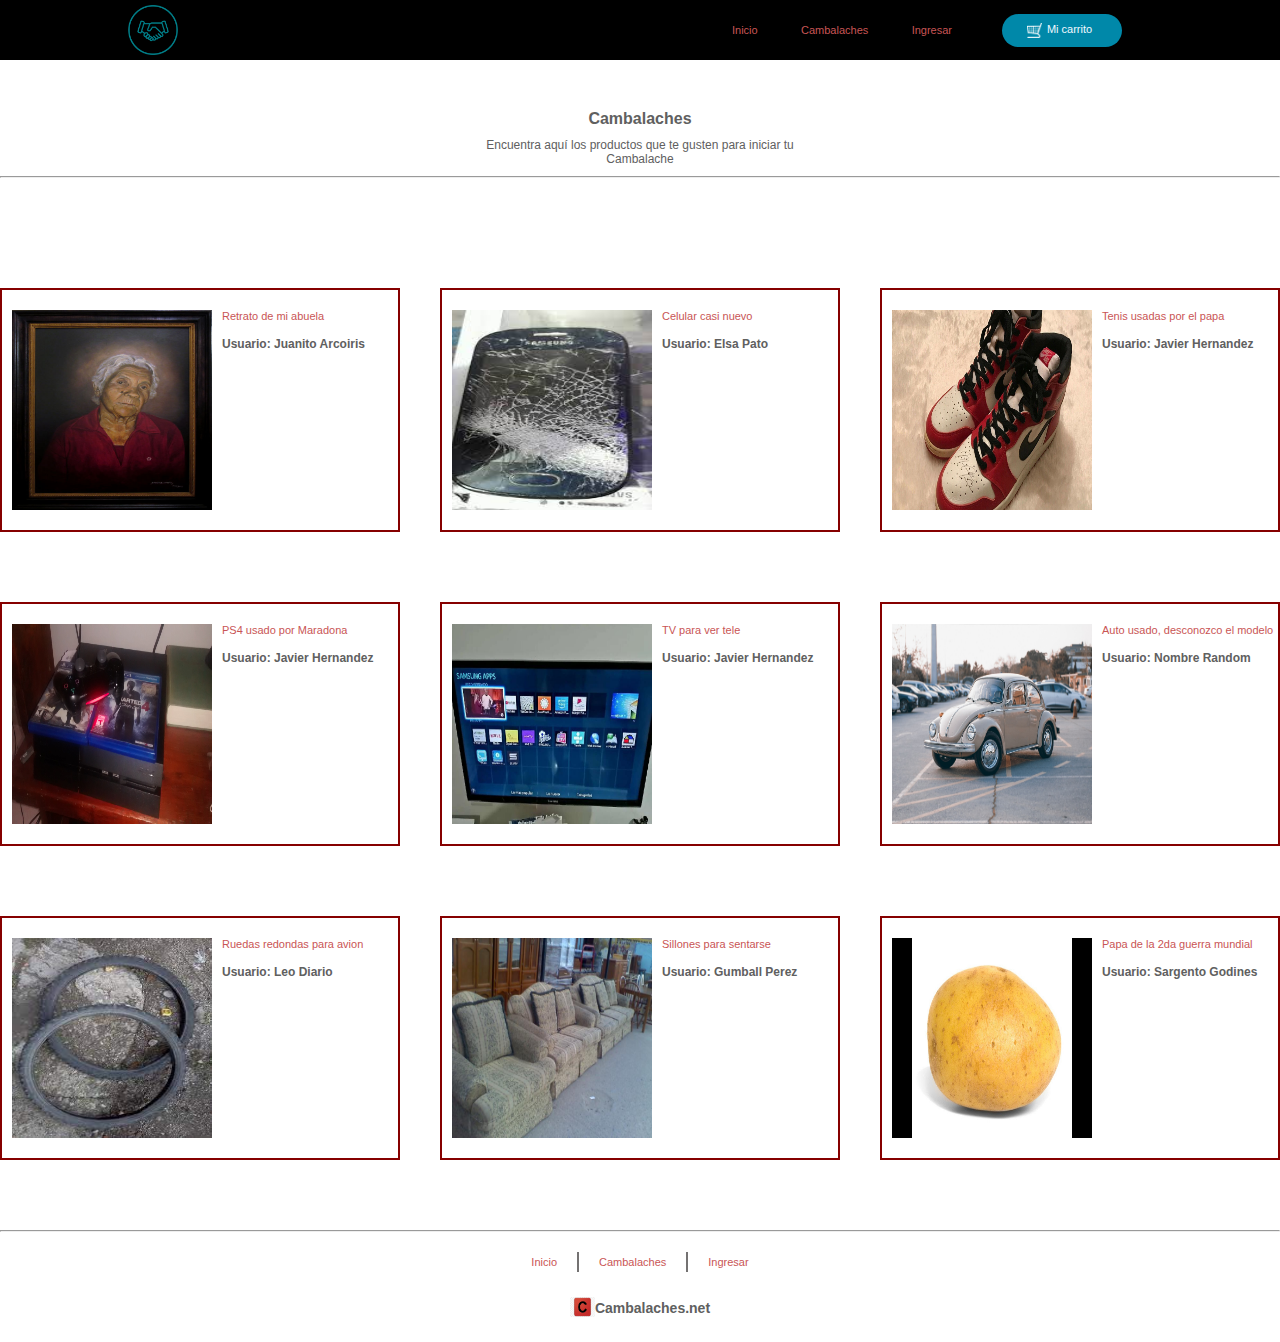
==== cambalache.html @ b277d47a "fist commit, register, login completed" ====
<!DOCTYPE html>
<html lang="en">
    <head>
        <meta charset="UTF-8">
        <meta http-equiv="X-UA-Compatible" content="IE=edge">
        <meta name="viewport" content="width=device-width, initial-scale=1.0">
        <title>Cambalaches</title>
        <link rel="stylesheet" href="styles.css">
        <style>
            .head {
                display: flex;
                flex-direction: row;
                justify-content: space-around;
            }
            .he {
                display: flex;
                position: absolute;
                bottom: 2px;
            }
        </style>
    </head>

    <body>
        <header>
            <img src="images/icon.png" width="50" height="50" style="margin-right: auto; background-color: var(--color-header);" alt=""/>
            <nav>
                <ul class="nav_menu">
                    <li><a href="index.html">Inicio</a></li>
                    <li><a href="cambalache.html">Cambalaches</a></li>
                    <li><a href="login.html">Ingresar</a></li>
                </ul>
            </nav>
            <button class="micar_button" onclick="location.href='dashboard.html'"><img src="images/car.png" width="15" height="15" style="background-color:var(--btn-color); float:left" alt=""/>Mi carrito</button>
        </header>

        <div>
            <h1>Cambalaches</h1>
            <p>Encuentra aquí los productos que te gusten para iniciar tu<br/>
            Cambalache
            </p>
        </div>
        <hr/>

        <div class="ult_camb">
            <ul class="categories" style="margin-bottom: 70px">
                <li>
                    <div class="dash_li">
                        <div class="dash_product">
                            <img src="images/retrato.jpg" width="200" height="200" alt=""/>
                        </div>
                        <div class="dash_product">
                            <a href="products.html">Retrato de mi abuela</a>
                            <h6 class="user_name">Usuario: Juanito Arcoiris</h6>
                        </div>
                    </div>
                </li>
                <li>
                    <div class="dash_li">
                        <div class="dash_product">
                            <img src="images/celular.jpg" width="200" height="200" alt=""/>
                        </div>
                        <div class="dash_product">
                            <a href="products.html">Celular casi nuevo</a>
                            <h6 class="user_name">Usuario: Elsa Pato</h6>
                        </div>
                    </div>
                </li>
                <li>
                    <div class="dash_li">
                        <div class="dash_product">
                            <img src="images/tenis.jpg" width="200" height="200" alt=""/>
                        </div>
                        <div class="dash_product">
                            <a href="products.html">Tenis usadas por el papa</a>
                            <h6 class="user_name">Usuario: Javier Hernandez                                                                                                      </h6>
                        </div>
                    </div>
                </li>
            </ul>
            <ul class="categories" style="margin-bottom: 70px">
                <li>
                    <div class="dash_li">
                        <div class="dash_product">
                            <img src="images/camba1.jpg" width="200" height="200" alt=""/>
                        </div>
                        <div class="dash_product">
                            <a href="products.html">PS4 usado por Maradona</a>
                            <h6 class="user_name">Usuario: Javier Hernandez</h6>
                        </div>
                    </div>
                </li>
                <li>
                    <div class="dash_li">
                        <div class="dash_product">
                            <img src="images/camba2.jpg" width="200" height="200" alt=""/>
                        </div>
                        <div class="dash_product">
                            <a href="products.html">TV para ver tele</a>
                            <h6 class="user_name">Usuario: Javier Hernandez</h6>
                        </div>
                    </div>
                </li>
                <li>
                    <div class="dash_li">
                        <div class="dash_product">
                            <img src="images/camba3.jpg" width="200" height="200" alt=""/>
                        </div>
                        <div class="dash_product">
                            <a href="products.html">Auto usado, desconozco el modelo</a>
                            <h6 class="user_name">Usuario: Nombre Random</h6>
                        </div>
                    </div>
                </li>
            </ul>
            <ul class="categories" style="margin-bottom: 70px">
                <li>
                    <div class="dash_li">
                        <div class="dash_product">
                            <img src="images/ruedas.jpg" width="200" height="200" alt=""/>
                        </div>
                        <div class="dash_product">
                            <a href="products.html">Ruedas redondas para avion</a>
                            <h6 class="user_name">Usuario: Leo Diario</h6>
                        </div>
                    </div>
                </li>
                <li>
                    <div class="dash_li">
                        <div class="dash_product">
                            <img src="images/sillon.jpg" width="200" height="200" alt=""/>
                        </div>
                        <div class="dash_product">
                            <a href="products.html">Sillones para sentarse</a>
                            <h6 class="user_name">Usuario: Gumball Perez</h6>
                        </div>
                    </div>
                </li>
                <li>
                    <div class="dash_li">
                        <div class="dash_product">
                            <img src="images/papa.jpg" width="200" height="200" alt=""/>
                        </div>
                        <div class="dash_product">
                            <a href="products.html">Papa de la 2da guerra mundial</a>
                            <h6 class="user_name">Usuario: Sargento Godines</h6>
                        </div>
                    </div>
                </li>
            </ul>
        </div>
        <hr/>

        <div style="height: 20px;"></div>
        <footer style="text-align: center;">
            <ul class="end">
                <li><a href="index.html">Inicio</a></li>
                <li><a href="cambalache.html">Cambalaches</a></li>
                <li style="border-right: none"><a href="login.html">Ingresar</a></li>
            </ul>
            <div class="end" style="margin-top: 25px; margin-bottom: 25px;">
                <img src="images/icon_foot.png" width="25" height="20" alt=""/>
                <h4 style="margin-top: 3px;">Cambalaches.net</h4>
            </div>
        </footer>
    </body>
</html>
---- styles.css ----
@import url('https://fonts.googleapis.com/css2?family=Montserrat:wght@500&display=swap');

:root {
    --btn-color: #0088a9;
    --btn-color-hover: #0055a9;
    --color-header: rgb(0, 0, 0);
}

* {
    font-family: "Open Sans", sans-serif;
    font-size: 12px;
    box-sizing: border-box;
    margin: 0;
    padding: 0;
    background-color: rgb(255, 255, 255);
    color: #606060;
}

li, p {
    font-weight: 500;
    font-size: 12px;
    padding: 10px;
    text-decoration: none;
    text-align: center;
}

a {
    text-decoration: none;
    font-size: 11px;
    color: #c95555
}

button {
    font-size: 11px;
}

h1 {
    font-size: 16px;
    text-align: center;
    margin-top: 50px;
    font-weight: bold;
}

h2 {
    font-size: 14px;
}

h4 {
    text-align: center;
    font-size: 14px;
}

header {
    display: flex;
    justify-content: flex-end;
    align-items: center;
    padding: 30px 10%;
    background-color: var(--color-header);
    height: 35px;
}

.nav_menu {
    list-style: none;
    background-color:var(--color-header);
}

.nav_menu li {
    list-style: none;
    display: inline-block;
    padding: 0px 20px;
    background-color: var(--color-header);
}

.nav_menu li a {
    background-color: var(--color-header);
}

.nav_menu li a:hover {
    color: var(--btn-color-hover);
}

.micar_button {
    padding: 9px 25px ;
    border: none;
    border-radius: 50px;
    margin: 30px;
    cursor: pointer;
    background-color: var(--btn-color);
    color: aliceblue;
    width: 120px;
}

button:not(.search_btn):not(.micar_button):hover{
    background-color: var(--btn-color-hover);
}

.titulo {
    height: 200px;
    box-shadow: 10px 24px 5px -24px black;
}

.search_field {
    color: aliceblue;
    position: absolute;
    top: 30%;
    left: 50%;
    transform: translate(-50%, -50%);
    background: #2f3640;
    height: 40px;
    border-radius: 40px;
    padding: 10px;
    font-family: "Montserrat", sans-serif;
    width: 400px;
}

.search_btn {
    padding: 9px 25px ;
    border: none;
    border-radius: 50%;
    cursor: pointer;
    background-color: var(--btn-color);
    position: absolute;
    top: 26.5%;
    left: 64%;
}

.categories{
    display: flex;
    justify-content: center;
}

.categories li {
    list-style: none;
    display: inline-block;
    padding: 0px 20px;
}

.ult_camb {
    margin-top: 110px;
    margin-bottom: 60px;
    border-bottom: 30px;
}

.end {
    display: flex;
    justify-content: center;
    list-style: none;
    height: 20px;
}

.end li {
    padding-right: 20px;
    padding-left: 20px;
    padding-top:3px;
    border-right: 2.5px solid rgb(116, 114, 114);
}

.line {
    margin-left: auto;
    margin-right: auto;
    border-bottom: 2px solid rgb(130, 130, 130);
    margin-top: 15px;
    width: 300px;
}

.input_login {
    width: 32%;
    height: 40px;
    margin: 45px;
}

.input_register {
    width: 20%;
    height: 40px;
    margin: 5px;
    margin-top: 20px;
}

.div_inputs {
    display: flex;
    flex-direction: column;
    align-items: center;
    margin-top: 80px;
}

.div_register {
    display: flex;
    justify-content: center;
    margin-top: 10px;
}

.direction {
    width: 41%;
    height: 40px;
    margin: 10px;
    margin-top: 20px;
}

.dash_product {
    display: flex;
    flex-direction: column;
    text-align: start;
    margin-left: 10px;
}/*style for dashboard items (title, user)*/

.dash_li {
    display: flex;
    flex-direction: row;
    width: 400px;
    padding-top: 20px;
    padding-bottom: 20px;
    border: 2px solid rgb(134, 0, 0);
}/*to put buttons beside image in dashboard*/

.text_dash {
    color: rgb(59, 59, 252)
}/*style for items names*/

.big_txt {
    margin: 5px;
    margin-top: 20px;
    resize: none;
    border: 2px solid black;
}/*style for large text areas in new/edit product*/

.user_name {
    text-align: start;
    margin-top: 15px;
    box-shadow: 10px 24px 5px -24px black
}/*styles for user names in cambalaches page*/
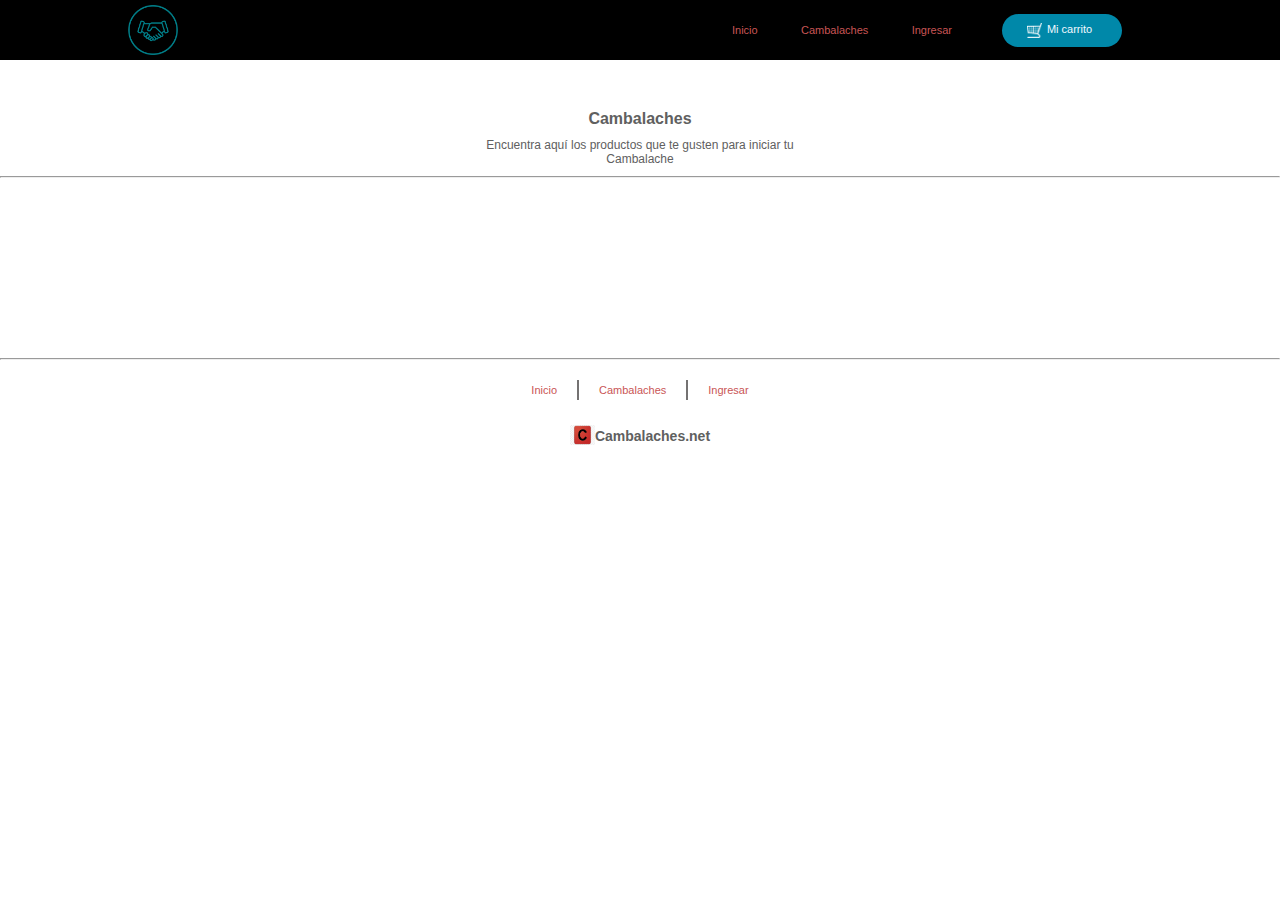
==== commit a1c0e10b: "cambalaches page completed, dashboard show products done, delete and edit elements incomplete" ====
--- a/cambalache.html
+++ b/cambalache.html
@@ -18,9 +18,10 @@
                 bottom: 2px;
             }
         </style>
+        <script src="https://ajax.googleapis.com/ajax/libs/jquery/3.6.0/jquery.min.js"></script>
     </head>
 
-    <body>
+    <body onload="charge_all_products();">
         <header>
             <img src="images/icon.png" width="50" height="50" style="margin-right: auto; background-color: var(--color-header);" alt=""/>
             <nav>
@@ -43,109 +44,7 @@
 
         <div class="ult_camb">
             <ul class="categories" style="margin-bottom: 70px">
-                <li>
-                    <div class="dash_li">
-                        <div class="dash_product">
-                            <img src="images/retrato.jpg" width="200" height="200" alt=""/>
-                        </div>
-                        <div class="dash_product">
-                            <a href="products.html">Retrato de mi abuela</a>
-                            <h6 class="user_name">Usuario: Juanito Arcoiris</h6>
-                        </div>
-                    </div>
-                </li>
-                <li>
-                    <div class="dash_li">
-                        <div class="dash_product">
-                            <img src="images/celular.jpg" width="200" height="200" alt=""/>
-                        </div>
-                        <div class="dash_product">
-                            <a href="products.html">Celular casi nuevo</a>
-                            <h6 class="user_name">Usuario: Elsa Pato</h6>
-                        </div>
-                    </div>
-                </li>
-                <li>
-                    <div class="dash_li">
-                        <div class="dash_product">
-                            <img src="images/tenis.jpg" width="200" height="200" alt=""/>
-                        </div>
-                        <div class="dash_product">
-                            <a href="products.html">Tenis usadas por el papa</a>
-                            <h6 class="user_name">Usuario: Javier Hernandez                                                                                                      </h6>
-                        </div>
-                    </div>
-                </li>
-            </ul>
-            <ul class="categories" style="margin-bottom: 70px">
-                <li>
-                    <div class="dash_li">
-                        <div class="dash_product">
-                            <img src="images/camba1.jpg" width="200" height="200" alt=""/>
-                        </div>
-                        <div class="dash_product">
-                            <a href="products.html">PS4 usado por Maradona</a>
-                            <h6 class="user_name">Usuario: Javier Hernandez</h6>
-                        </div>
-                    </div>
-                </li>
-                <li>
-                    <div class="dash_li">
-                        <div class="dash_product">
-                            <img src="images/camba2.jpg" width="200" height="200" alt=""/>
-                        </div>
-                        <div class="dash_product">
-                            <a href="products.html">TV para ver tele</a>
-                            <h6 class="user_name">Usuario: Javier Hernandez</h6>
-                        </div>
-                    </div>
-                </li>
-                <li>
-                    <div class="dash_li">
-                        <div class="dash_product">
-                            <img src="images/camba3.jpg" width="200" height="200" alt=""/>
-                        </div>
-                        <div class="dash_product">
-                            <a href="products.html">Auto usado, desconozco el modelo</a>
-                            <h6 class="user_name">Usuario: Nombre Random</h6>
-                        </div>
-                    </div>
-                </li>
-            </ul>
-            <ul class="categories" style="margin-bottom: 70px">
-                <li>
-                    <div class="dash_li">
-                        <div class="dash_product">
-                            <img src="images/ruedas.jpg" width="200" height="200" alt=""/>
-                        </div>
-                        <div class="dash_product">
-                            <a href="products.html">Ruedas redondas para avion</a>
-                            <h6 class="user_name">Usuario: Leo Diario</h6>
-                        </div>
-                    </div>
-                </li>
-                <li>
-                    <div class="dash_li">
-                        <div class="dash_product">
-                            <img src="images/sillon.jpg" width="200" height="200" alt=""/>
-                        </div>
-                        <div class="dash_product">
-                            <a href="products.html">Sillones para sentarse</a>
-                            <h6 class="user_name">Usuario: Gumball Perez</h6>
-                        </div>
-                    </div>
-                </li>
-                <li>
-                    <div class="dash_li">
-                        <div class="dash_product">
-                            <img src="images/papa.jpg" width="200" height="200" alt=""/>
-                        </div>
-                        <div class="dash_product">
-                            <a href="products.html">Papa de la 2da guerra mundial</a>
-                            <h6 class="user_name">Usuario: Sargento Godines</h6>
-                        </div>
-                    </div>
-                </li>
+                
             </ul>
         </div>
         <hr/>
@@ -162,5 +61,6 @@
                 <h4 style="margin-top: 3px;">Cambalaches.net</h4>
             </div>
         </footer>
+        <script src="./app.js" type="text/javascript"></script>
     </body>
 </html>--- a/styles.css
+++ b/styles.css
@@ -90,6 +90,17 @@
     width: 120px;
 }
 
+.micar_button_delete {
+    padding: 9px 25px ;
+    border: none;
+    border-radius: 50px;
+    margin: 30px;
+    cursor: pointer;
+    background-color: rgb(184, 1, 1);
+    color: aliceblue;
+    width: 120px;
+}/*new style for delete btn, created in part2*/
+
 button:not(.search_btn):not(.micar_button):hover{
     background-color: var(--btn-color-hover);
 }
@@ -126,16 +137,18 @@
 
 .categories{
     display: flex;
+    flex-wrap: wrap;
     justify-content: center;
 }
 
 .categories li {
     list-style: none;
     display: inline-block;
-    padding: 0px 20px;
+    padding: 20px 20px;
 }
 
 .ult_camb {
+    flex-wrap: wrap;
     margin-top: 110px;
     margin-bottom: 60px;
     border-bottom: 30px;
@@ -228,3 +241,13 @@
     margin-top: 15px;
     box-shadow: 10px 24px 5px -24px black
 }/*styles for user names in cambalaches page*/
+
+.img_style {
+    height: 200px;
+    width: 200px;
+    alt: "";
+}/*style for images in dashboard*/
+
+.center_text {
+    text-align: center;
+}
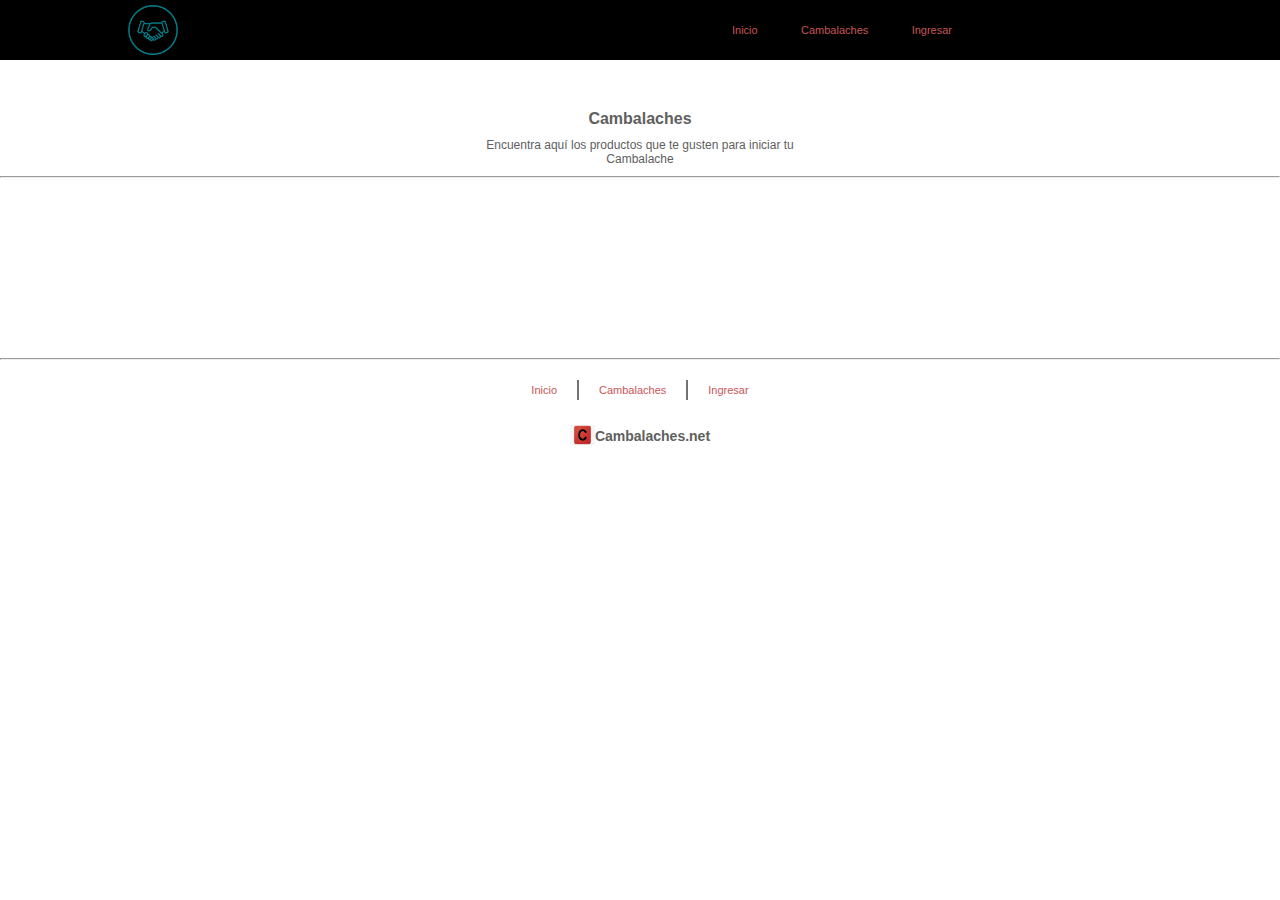
==== commit 65ca9e84: "validations made, header improved" ====
--- a/cambalache.html
+++ b/cambalache.html
@@ -21,7 +21,7 @@
         <script src="https://ajax.googleapis.com/ajax/libs/jquery/3.6.0/jquery.min.js"></script>
     </head>
 
-    <body onload="charge_all_products();">
+    <body onload="check_loged(), charge_all_products()">
         <header>
             <img src="images/icon.png" width="50" height="50" style="margin-right: auto; background-color: var(--color-header);" alt=""/>
             <nav>
@@ -31,7 +31,7 @@
                     <li><a href="login.html">Ingresar</a></li>
                 </ul>
             </nav>
-            <button class="micar_button" onclick="location.href='dashboard.html'"><img src="images/car.png" width="15" height="15" style="background-color:var(--btn-color); float:left" alt=""/>Mi carrito</button>
+            <button id='my_dashboard_btn' class="micar_button" onclick="location.href='dashboard.html'">Mi Dashboard</button>
         </header>
 
         <div>
--- a/styles.css
+++ b/styles.css
@@ -90,6 +90,17 @@
     width: 120px;
 }
 
+.edit_button {
+    padding: 9px 25px ;
+    border: none;
+    border-radius: 50px;
+    margin: 30px;
+    cursor: pointer;
+    background-color: var(--btn-color);
+    color: aliceblue;
+    width: 120px;
+}/**new style for edit btn, made to avoid errors**/
+
 .micar_button_delete {
     padding: 9px 25px ;
     border: none;
@@ -136,6 +147,24 @@
 }
 
 .categories{
+    display: flex;
+    flex-wrap: wrap;
+    justify-content: center;
+}
+
+.last_products{
+    display: flex;
+    flex-wrap: wrap;
+    justify-content: center;
+}
+
+.dashboard_items{
+    display: flex;
+    flex-wrap: wrap;
+    justify-content: center;
+}
+
+.dashboard_categories{
     display: flex;
     flex-wrap: wrap;
     justify-content: center;
@@ -248,6 +277,18 @@
     alt: "";
 }/*style for images in dashboard*/
 
+.img_categories {
+    height: 150px;
+    width: 150px;
+    alt: "";
+}/*style for images in dashboard*/
+
+.img_index_style {
+    height: 250px;
+    width: 350px;
+    alt: "";
+}/*style for images in dashboard*/
+
 .center_text {
     text-align: center;
 }
